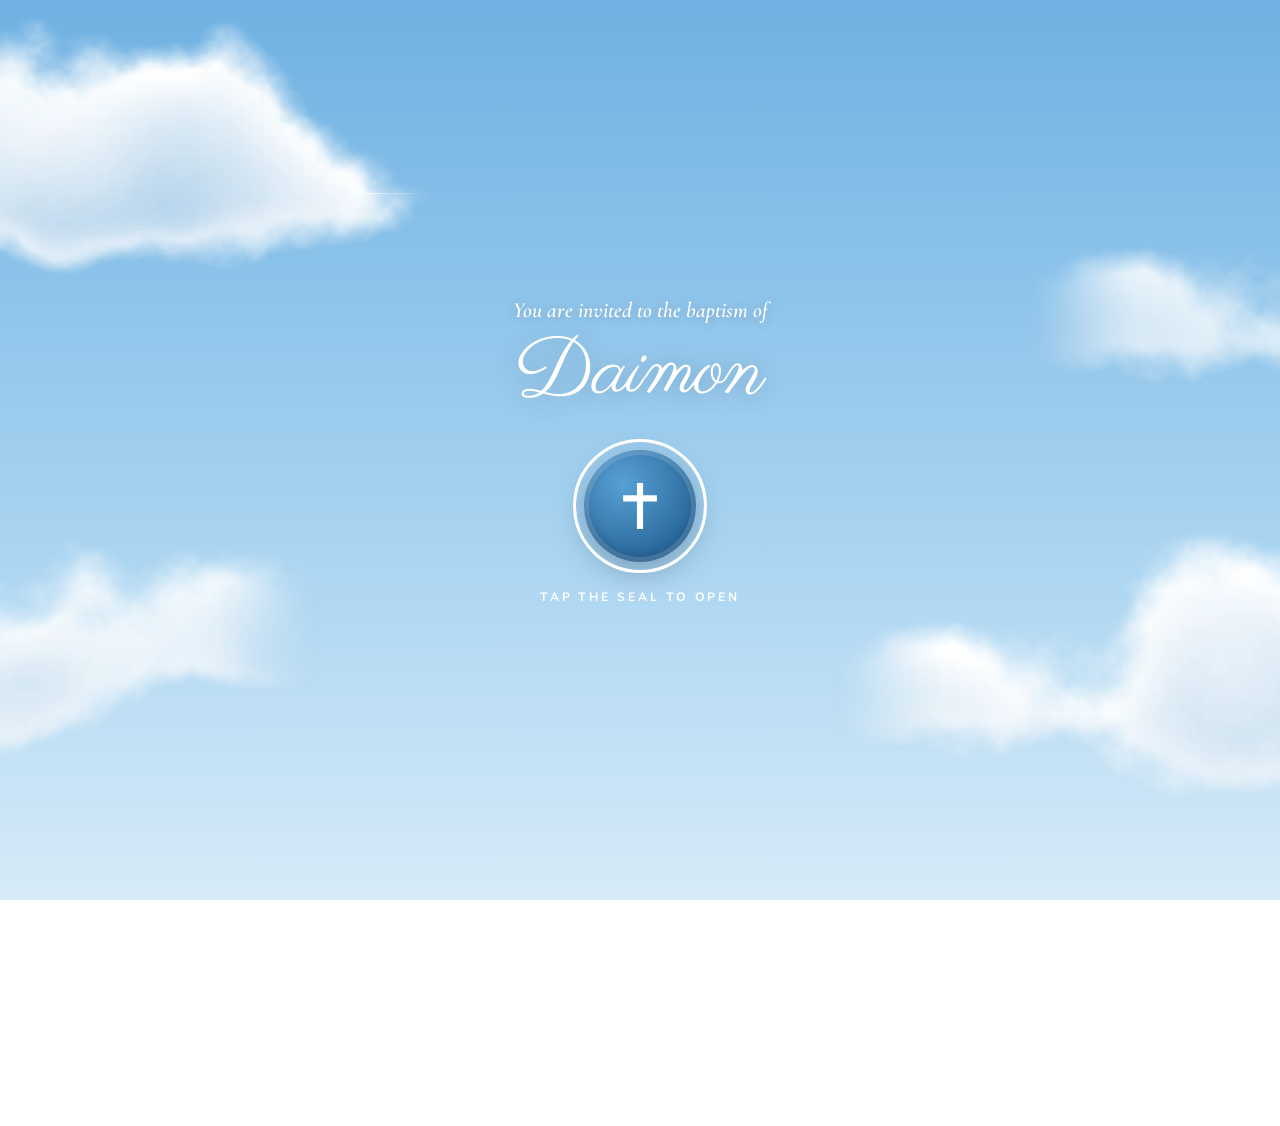
==== docs/index.html @ 62ffe9b9 "ok" ====
<!DOCTYPE html>
<html lang="en">
<head>
<meta charset="utf-8">
<meta name="viewport" content="width=device-width, initial-scale=1">
<title>Holy Baptism of Daimon Nicholas Etulle Caulin</title>
<script>document.documentElement.className="js locked";</script>
<noscript><style>.gate{display:none!important}.locked,.locked body{overflow:auto!important}.rv{opacity:1!important;transform:none!important}</style></noscript>
<link rel="stylesheet" href="static/style.css">
<link rel="stylesheet" href="static/extra.css">
<link rel="icon" href="./icon.png" type="image/png">
<link rel="apple-touch-icon" href="./icon.png">
</head>
<body>
<div class="skyfx" aria-hidden="true"><img class="s1" src="static/cloud1.webp" alt=""><img class="s2" src="static/cloud3.webp" alt=""><img class="s3" src="static/cloud2.webp" alt=""></div>

<div class="gate" id="gate">
  <img class="gc g1" src="static/cloud1.webp" alt=""><img class="gc g2" src="static/cloud2.webp" alt="">
  <img class="gc g3" src="static/cloud3.webp" alt=""><img class="gc g4" src="static/cloud2.webp" alt="">
  <div class="gate-in">
    <p class="g-k">You are invited to the baptism of</p>
    <p class="g-t">Daimon</p>
    <button class="seal" id="openBtn" type="button" aria-label="Open the invitation">
      <svg viewBox="0 0 22 30" aria-hidden="true"><path fill="currentColor" d="M9 0h4v8h9v4h-9v18H9V12H0V8h9z"/></svg>
    </button>
    <p class="g-h">Tap the seal to open</p>
  </div>
</div>
<section class="scene" id="scene" aria-label="Invitation to the baptism of Daimon">
  <img class="bg" src="static/hero_bg.webp" alt="Baby Daimon in a white baptism outfit with a sky blue bow tie, among clouds, blue roses, a teddy bear, a glowing cross and a little church" width="1024" height="1536">
  <div class="fx" aria-hidden="true">
    <div class="rayw"><div class="rayv"><div class="rays r1"></div><div class="rays r2"></div></div></div>
    <div class="halo"></div>
    <svg class="xs" viewBox="0 0 1024 1536" preserveAspectRatio="none">
      <defs>
        <filter id="xb" x="-30%" y="-30%" width="160%" height="160%"><feGaussianBlur stdDeviation="5"/></filter>
        <filter id="xb2" x="-30%" y="-30%" width="160%" height="160%"><feGaussianBlur stdDeviation="1.6"/></filter>
        <clipPath id="xc"><rect x="208" y="134" width="30" height="224"/><rect x="151" y="201" width="146" height="28"/></clipPath>
        <linearGradient id="xsw" x1="0" y1="0" x2="1" y2="0"><stop offset="0" stop-color="#fff" stop-opacity="0"/><stop offset=".5" stop-color="#fff" stop-opacity="1"/><stop offset="1" stop-color="#fff" stop-opacity="0"/></linearGradient>
      </defs>
      <g class="xglow" filter="url(#xb)" fill="#fff"><rect x="204" y="130" width="38" height="232"/><rect x="147" y="197" width="154" height="36"/></g>
      <g clip-path="url(#xc)"><g class="sweepg"><rect x="100" y="120" width="70" height="260" fill="url(#xsw)" transform="skewX(-18)"/></g></g>
      <path class="flare" fill="#fff" filter="url(#xb2)" d="M222 165L229 208L272 215L229 222L222 265L215 222L172 215L215 208Z"/>
    </svg>
    <img class="cl a" src="static/cloud1.webp" alt=""><img class="cl b" src="static/cloud3.webp" alt="">
  </div>
  <button class="dove" id="dove" type="button" aria-label="Release the dove"><svg class="dv" viewBox="0 -40 240 230" aria-hidden="true"><defs>
<linearGradient id="dvW" x1="0" y1="0" x2="1" y2="0"><stop offset="0" stop-color="#fff"/><stop offset=".65" stop-color="#f3f8fd"/><stop offset="1" stop-color="#d6e7f6"/></linearGradient>
<linearGradient id="dvC" x1="0" y1="0" x2="1" y2="0"><stop offset="0" stop-color="#fff"/><stop offset="1" stop-color="#e9f2fb"/></linearGradient>
<linearGradient id="dvF" x1="0" y1="0" x2="1" y2="0"><stop offset="0" stop-color="#eaf2fa"/><stop offset="1" stop-color="#bfd7ee"/></linearGradient>
<linearGradient id="dvB" x1="0" y1="0" x2="0" y2="1"><stop offset="0" stop-color="#ffffff"/><stop offset=".55" stop-color="#f4f9fd"/><stop offset="1" stop-color="#cfe2f4"/></linearGradient>
<radialGradient id="dvS" cx=".5" cy=".5" r=".5"><stop offset="0" stop-color="#9fc3e4" stop-opacity=".55"/><stop offset="1" stop-color="#9fc3e4" stop-opacity="0"/></radialGradient>
<filter id="dvShadow" x="-20%" y="-20%" width="140%" height="150%"><feDropShadow dx="0" dy="4" stdDeviation="4" flood-color="#2f6fa8" flood-opacity=".28"/></filter>
</defs><g filter="url(#dvShadow)"><g class="bird"><g class="wn far" style="transform-origin:104px 86px;animation-delay:-0.05s"><g transform="translate(104 86) scale(0.92)"><path transform="rotate(1)" fill="url(#dvF)" stroke="#c9dff2" stroke-width=".9" stroke-linejoin="round" d="M0 0C15.8 -20.0 61.6 -21.6 88.0 -2.4C85.4 7.6 59.8 17.0 15.8 12.4Z"/><path transform="rotate(-9)" fill="url(#dvF)" stroke="#c9dff2" stroke-width=".9" stroke-linejoin="round" d="M0 0C17.3 -21.0 67.2 -22.7 96.0 -2.5C93.1 8.0 65.3 17.8 17.3 13.0Z"/><path transform="rotate(-19)" fill="url(#dvF)" stroke="#c9dff2" stroke-width=".9" stroke-linejoin="round" d="M0 0C18.7 -22.0 72.8 -23.8 104.0 -2.6C100.9 8.4 70.7 18.7 18.7 13.6Z"/><path transform="rotate(-29)" fill="url(#dvF)" stroke="#c9dff2" stroke-width=".9" stroke-linejoin="round" d="M0 0C20.2 -22.0 78.4 -23.8 112.0 -2.6C108.6 8.4 76.2 18.7 20.2 13.6Z"/><path transform="rotate(-39)" fill="url(#dvF)" stroke="#c9dff2" stroke-width=".9" stroke-linejoin="round" d="M0 0C21.2 -17.0 82.6 -18.4 118.0 -2.0C114.5 6.5 80.2 14.4 21.2 10.5Z"/><path transform="rotate(-49)" fill="url(#dvF)" stroke="#c9dff2" stroke-width=".9" stroke-linejoin="round" d="M0 0C22.3 -17.0 86.8 -18.4 124.0 -2.0C120.3 6.5 84.3 14.4 22.3 10.5Z"/><path transform="rotate(-59)" fill="url(#dvF)" stroke="#c9dff2" stroke-width=".9" stroke-linejoin="round" d="M0 0C23.0 -16.0 89.6 -17.3 128.0 -1.9C124.2 6.1 87.0 13.6 23.0 9.9Z"/><path transform="rotate(-69)" fill="url(#dvF)" stroke="#c9dff2" stroke-width=".9" stroke-linejoin="round" d="M0 0C22.7 -15.0 88.2 -16.2 126.0 -1.8C122.2 5.7 85.7 12.8 22.7 9.3Z"/><path transform="rotate(-79)" fill="url(#dvF)" stroke="#c9dff2" stroke-width=".9" stroke-linejoin="round" d="M0 0C21.2 -14.0 82.6 -15.1 118.0 -1.7C114.5 5.3 80.2 11.9 21.2 8.7Z"/><path transform="rotate(-21)" fill="url(#dvF)" stroke="#c9dff2" stroke-width=".9" stroke-linejoin="round" d="M0 0C11.2 -26.0 43.4 -28.1 62.0 -3.1C60.1 9.9 42.2 22.1 11.2 16.1Z"/><path transform="rotate(-37)" fill="url(#dvF)" stroke="#c9dff2" stroke-width=".9" stroke-linejoin="round" d="M0 0C11.9 -26.0 46.2 -28.1 66.0 -3.1C64.0 9.9 44.9 22.1 11.9 16.1Z"/><path transform="rotate(-53)" fill="url(#dvF)" stroke="#c9dff2" stroke-width=".9" stroke-linejoin="round" d="M0 0C11.9 -24.0 46.2 -25.9 66.0 -2.9C64.0 9.1 44.9 20.4 11.9 14.9Z"/><path transform="rotate(-69)" fill="url(#dvF)" stroke="#c9dff2" stroke-width=".9" stroke-linejoin="round" d="M0 0C10.8 -22.0 42.0 -23.8 60.0 -2.6C58.2 8.4 40.8 18.7 10.8 13.6Z"/></g></g><path transform="translate(186 126) rotate(4)" fill="url(#dvW)" stroke="#c9dff2" stroke-width=".9" d="M0 0C14 -9 40 -8 56 1C40 11 14 10 0 0Z"/><path transform="translate(186 126) rotate(15)" fill="url(#dvW)" stroke="#c9dff2" stroke-width=".9" d="M0 0C14 -9 40 -8 56 1C40 11 14 10 0 0Z"/><path transform="translate(186 126) rotate(26)" fill="url(#dvW)" stroke="#c9dff2" stroke-width=".9" d="M0 0C14 -9 40 -8 56 1C40 11 14 10 0 0Z"/><path transform="translate(186 126) rotate(37)" fill="url(#dvW)" stroke="#c9dff2" stroke-width=".9" d="M0 0C14 -9 40 -8 56 1C40 11 14 10 0 0Z"/><path fill="url(#dvB)" stroke="#d3e4f4" stroke-width=".8" d="M52 82C52 68 74 64 82 78C96 92 120 92 148 98C166 102 182 110 196 124L186 134C160 140 130 146 104 138C84 132 66 116 56 100C50 94 50 88 52 82Z"/><path fill="#b9d3ec" opacity=".35" d="M70 108C90 128 128 138 170 130L186 134C160 142 128 148 104 140C86 134 74 122 70 108Z"/><path d="M121 140l3 11M128 141l4 10" stroke="#f0a99a" stroke-width="2" stroke-linecap="round" fill="none"/><path d="M53 81L41 86L53 89Z" fill="#f4a971"/><path d="M53 85L41 86L53 89Z" fill="#e78e55"/><circle cx="62" cy="80" r="2.7" fill="#17324c"/><circle cx="62.9" cy="79.1" r=".9" fill="#fff"/><path d="M43 87C35 90 27 98 23 111" fill="none" stroke="#7d9d7a" stroke-width="1.8" stroke-linecap="round"/><g fill="#8fb18a"><ellipse transform="translate(37 91) rotate(-25)" rx="7" ry="2.8"/><ellipse transform="translate(31 97) rotate(-60)" rx="7" ry="2.8" fill="#a6c6a0"/><ellipse transform="translate(26 105) rotate(-95)" rx="7" ry="2.8"/><ellipse transform="translate(24 112) rotate(-120)" rx="6.5" ry="2.6" fill="#a6c6a0"/><ellipse transform="translate(40 94) rotate(35)" rx="6.5" ry="2.6" fill="#a6c6a0"/><ellipse transform="translate(30 102) rotate(30)" rx="6" ry="2.4"/></g><ellipse cx="118" cy="98" rx="30" ry="14" fill="url(#dvS)"/><g class="wn near" style="transform-origin:112px 91px;animation-delay:0s"><g transform="translate(112 91) scale(1)"><path transform="rotate(10)" fill="url(#dvW)" stroke="#c9dff2" stroke-width=".9" stroke-linejoin="round" d="M0 0C15.8 -20.0 61.6 -21.6 88.0 -2.4C85.4 7.6 59.8 17.0 15.8 12.4Z"/><path transform="rotate(0)" fill="url(#dvW)" stroke="#c9dff2" stroke-width=".9" stroke-linejoin="round" d="M0 0C17.3 -21.0 67.2 -22.7 96.0 -2.5C93.1 8.0 65.3 17.8 17.3 13.0Z"/><path transform="rotate(-10)" fill="url(#dvW)" stroke="#c9dff2" stroke-width=".9" stroke-linejoin="round" d="M0 0C18.7 -22.0 72.8 -23.8 104.0 -2.6C100.9 8.4 70.7 18.7 18.7 13.6Z"/><path transform="rotate(-20)" fill="url(#dvW)" stroke="#c9dff2" stroke-width=".9" stroke-linejoin="round" d="M0 0C20.2 -22.0 78.4 -23.8 112.0 -2.6C108.6 8.4 76.2 18.7 20.2 13.6Z"/><path transform="rotate(-30)" fill="url(#dvW)" stroke="#c9dff2" stroke-width=".9" stroke-linejoin="round" d="M0 0C21.2 -17.0 82.6 -18.4 118.0 -2.0C114.5 6.5 80.2 14.4 21.2 10.5Z"/><path transform="rotate(-40)" fill="url(#dvW)" stroke="#c9dff2" stroke-width=".9" stroke-linejoin="round" d="M0 0C22.3 -17.0 86.8 -18.4 124.0 -2.0C120.3 6.5 84.3 14.4 22.3 10.5Z"/><path transform="rotate(-50)" fill="url(#dvW)" stroke="#c9dff2" stroke-width=".9" stroke-linejoin="round" d="M0 0C23.0 -16.0 89.6 -17.3 128.0 -1.9C124.2 6.1 87.0 13.6 23.0 9.9Z"/><path transform="rotate(-60)" fill="url(#dvW)" stroke="#c9dff2" stroke-width=".9" stroke-linejoin="round" d="M0 0C22.7 -15.0 88.2 -16.2 126.0 -1.8C122.2 5.7 85.7 12.8 22.7 9.3Z"/><path transform="rotate(-70)" fill="url(#dvW)" stroke="#c9dff2" stroke-width=".9" stroke-linejoin="round" d="M0 0C21.2 -14.0 82.6 -15.1 118.0 -1.7C114.5 5.3 80.2 11.9 21.2 8.7Z"/><path transform="rotate(-12)" fill="url(#dvC)" stroke="#c9dff2" stroke-width=".9" stroke-linejoin="round" d="M0 0C11.2 -26.0 43.4 -28.1 62.0 -3.1C60.1 9.9 42.2 22.1 11.2 16.1Z"/><path transform="rotate(-28)" fill="url(#dvC)" stroke="#c9dff2" stroke-width=".9" stroke-linejoin="round" d="M0 0C11.9 -26.0 46.2 -28.1 66.0 -3.1C64.0 9.9 44.9 22.1 11.9 16.1Z"/><path transform="rotate(-44)" fill="url(#dvC)" stroke="#c9dff2" stroke-width=".9" stroke-linejoin="round" d="M0 0C11.9 -24.0 46.2 -25.9 66.0 -2.9C64.0 9.1 44.9 20.4 11.9 14.9Z"/><path transform="rotate(-60)" fill="url(#dvC)" stroke="#c9dff2" stroke-width=".9" stroke-linejoin="round" d="M0 0C10.8 -22.0 42.0 -23.8 60.0 -2.6C58.2 8.4 40.8 18.7 10.8 13.6Z"/></g></g></g></g></svg></button>
  <h1 class="ttl"><span class="pre">The Baptism of</span><span class="nm"><span>Daimon Nicholas</span><span>Etulle Caulin</span></span></h1>
  <div class="info" role="group" aria-label="Date, time and venue">
    <div class="it"><svg viewBox="0 0 48 48" aria-hidden="true"><rect x="6" y="9" width="36" height="33" rx="6" fill="none" stroke="currentColor" stroke-width="3.6"/><path d="M6 20h36M16 4v9M32 4v9" fill="none" stroke="currentColor" stroke-width="3.6" stroke-linecap="round"/><g fill="currentColor"><rect x="12" y="25" width="6" height="5" rx="1"/><rect x="21" y="25" width="6" height="5" rx="1"/><rect x="30" y="25" width="6" height="5" rx="1"/><rect x="12" y="33" width="6" height="5" rx="1"/><rect x="21" y="33" width="6" height="5" rx="1"/></g></svg><div><small>Date</small><b>Nov 15, 2026</b></div></div>
    <div class="it"><svg viewBox="0 0 48 48" aria-hidden="true"><circle cx="24" cy="24" r="19" fill="none" stroke="currentColor" stroke-width="3.6"/><path d="M24 12v13l8 5" fill="none" stroke="currentColor" stroke-width="3.6" stroke-linecap="round" stroke-linejoin="round"/></svg><div><small>Time</small><b>10:00 AM</b></div></div>
    <div class="it"><svg viewBox="0 0 48 48" aria-hidden="true"><path fill="currentColor" d="M24 45S9 29.5 9 19a15 15 0 0 1 30 0c0 10.500-15 26-15 26z"/><circle cx="24" cy="19" r="5.500" fill="#fff"/></svg><div><small>Venue</small><b>Our Lady of Consolacion Parish Church</b></div></div>
  </div>
  <nav class="menu" aria-label="Invitation menu">
    <button class="mb" type="button" data-open="about"><svg viewBox="0 0 48 48" aria-hidden="true"><path fill="currentColor" d="M22 1h4v4h4v4h-4v4h-4V9h-4V5h4z"/><path fill="currentColor" fill-rule="evenodd" d="M24 15 41 26v19H7V26zm-4.500 30h9v-9a4.500 4.500 0 0 0-9 0z"/></svg><span>About<br>the Baptism</span></button>
    <a class="mb" href="gallery.html"><svg viewBox="0 0 48 48" aria-hidden="true"><path fill="currentColor" fill-rule="evenodd" d="M17 8h14l3 5h5a5 5 0 0 1 5 5v20a5 5 0 0 1-5 5H9a5 5 0 0 1-5-5V18a5 5 0 0 1 5-5h5zm7 12a9 9 0 1 0 0 18 9 9 0 0 0 0-18z"/><circle cx="24" cy="29" r="5" fill="currentColor"/></svg><span>Gallery</span></a>
    <button class="mb" type="button" data-open="event"><svg viewBox="0 0 48 48" aria-hidden="true"><rect x="6" y="9" width="36" height="33" rx="6" fill="none" stroke="currentColor" stroke-width="3.6"/><path d="M6 20h36M16 4v9M32 4v9" fill="none" stroke="currentColor" stroke-width="3.6" stroke-linecap="round"/><g fill="currentColor"><rect x="12" y="25" width="6" height="5" rx="1"/><rect x="21" y="25" width="6" height="5" rx="1"/><rect x="30" y="25" width="6" height="5" rx="1"/><rect x="12" y="33" width="6" height="5" rx="1"/><rect x="21" y="33" width="6" height="5" rx="1"/></g></svg><span>Event Details</span></button>
    
    </nav>
  <p class="tag">With God's love,<br>our little boy begins his journey of faith.</p>
  <p class="cdt cdtxt">&nbsp;</p>
</section>
<div class="foot"><small>With love and gratitude</small>Mommy Joana &amp; Daddy Nico</div>
<div class="sheet-bg" id="sheetBg" hidden></div>
<div class="sheet" id="sheet" role="dialog" aria-modal="true" aria-labelledby="sheetT" hidden>
  <button class="x" id="sheetX" type="button" aria-label="Close">&times;</button>
  <h3 id="sheetT"></h3>
  <div id="sheetB"></div>
</div>

<nav class="sitenav" aria-label="Pages">
  <a href="index.html" aria-current="page">Invitation</a>
  <a href="gallery.html">Gallery</a>
</nav>
<script src="config.js"></script><script src="static/scene.js"></script>
</body>
</html>
---- docs/static/style.css ----
@font-face{font-family:"Pacifico";font-style:normal;font-weight:400;font-display:swap;src:url([data-uri]) format("woff2")}
@font-face{font-family:"Parisienne";font-style:normal;font-weight:400;font-display:swap;src:url([data-uri]) format("woff2")}
@font-face{font-family:"Allura";font-style:normal;font-weight:400;font-display:swap;src:url([data-uri]) format("woff2")}
@font-face{font-family:"Cormorant Garamond";font-style:normal;font-weight:500;font-display:swap;src:url([data-uri]) format("woff2")}
@font-face{font-family:"Cormorant Garamond";font-style:normal;font-weight:600;font-display:swap;src:url([data-uri]) format("woff2")}
@font-face{font-family:"Cormorant Garamond";font-style:italic;font-weight:600;font-display:swap;src:url([data-uri]) format("woff2")}
@font-face{font-family:"Nunito";font-style:normal;font-weight:600;font-display:swap;src:url([data-uri]) format("woff2")}
@font-face{font-family:"Nunito";font-style:normal;font-weight:700;font-display:swap;src:url([data-uri]) format("woff2")}
@font-face{font-family:"Nunito";font-style:normal;font-weight:800;font-display:swap;src:url([data-uri]) format("woff2")}

  :root{
    --ink:#2c5d80; --ink-2:#1d3f58; --blue:#6fa8d2; --blue-2:#9cc6e6; --sky-2:#d6e9f7;
    --muted:#6c8aa1; --line:#b4d2e6; --paper:#fbf8f1; --warn:#a8473f;
    --serif:"Cormorant Garamond",Georgia,serif; --sans:"Nunito",system-ui,sans-serif;
    --script:"Parisienne",cursive; --thin:"Allura",cursive; --pac:"Pacifico","Parisienne",cursive;
  }
  *{box-sizing:border-box}
  html{scroll-behavior:smooth}
  html.locked,html.locked body{overflow:hidden;height:100%}
  body{margin:0;color:var(--ink);font-family:var(--sans);line-height:1.6;-webkit-font-smoothing:antialiased;
    background:linear-gradient(#78b7e6 0%,#a5d1f0 35%,#cfe6f7 70%,#e6f2fb 100%);background-attachment:fixed;min-height:100vh}
  img{display:block;max-width:100%}
  button{font:inherit}

  /* sky behind everything */
  .skyfx{position:fixed;inset:0;z-index:0;pointer-events:none;overflow:hidden}
  .skyfx img{position:absolute;max-width:none;opacity:.92}
  .skyfx .s1{width:min(120vw,900px);top:4%;left:-35%;animation:drift 70s linear infinite alternate}
  .skyfx .s2{width:min(110vw,820px);top:42%;right:-40%;animation:drift 90s linear infinite alternate-reverse}
  .skyfx .s3{width:min(100vw,760px);bottom:-4%;left:-25%;animation:drift 80s linear infinite alternate}
  @keyframes drift{from{translate:-5vw 0}to{translate:7vw 0}}

  /* ---------- GATE ---------- */
  .gate{position:fixed;inset:0;z-index:50;background:linear-gradient(#6fb1e2,#a9d4f1 60%,#d7ebf9);display:grid;place-items:center;text-align:center;overflow:hidden;transition:opacity 1.1s ease .35s, visibility 0s 1.5s}
  .gate .gc{position:absolute;width:min(130vw,900px);max-width:none;transition:transform 1.5s cubic-bezier(.5,0,.2,1), opacity 1.2s ease .2s;will-change:transform}
  .gate .g1{top:-4%;left:-30%}.gate .g2{bottom:2%;right:-35%}.gate .g3{top:52%;left:-45%;opacity:.9}.gate .g4{top:12%;right:-50%;opacity:.8}
  .gate.open{opacity:0;visibility:hidden}
  .gate.open .g1{transform:translate(-60vw,-14vh) scale(1.8)}
  .gate.open .g2{transform:translate(60vw,14vh) scale(1.8)}
  .gate.open .g3{transform:translate(-60vw,20vh) scale(1.8)}
  .gate.open .g4{transform:translate(60vw,-20vh) scale(1.8)}
  .gate-in{position:relative;width:100%;padding:24px;transition:opacity .5s, transform .8s}
  .gate.open .gate-in{opacity:0;transform:scale(1.15)}
  .g-k{font-family:var(--serif);font-style:italic;font-size:1.35rem;color:#fff;margin:0 0 4px;text-shadow:0 1px 12px rgba(29,63,88,.3)}
  .g-t{font-family:var(--script);font-size:clamp(3rem,15vw,5rem);line-height:1.05;margin:0 0 34px;color:#fff;text-shadow:0 2px 24px rgba(29,63,88,.3)}
  .seal{position:relative;display:grid;margin:0 auto;width:112px;height:112px;border-radius:50%;border:0;cursor:pointer;background:radial-gradient(circle at 35% 30%,#58a0d4,#2a6a9e 70%);color:#fff;display:grid;place-items:center;box-shadow:0 10px 30px rgba(29,63,88,.35),inset 0 0 0 5px rgba(255,255,255,.14),inset 0 -6px 12px rgba(0,0,0,.18);animation:breathe 3.2s ease-in-out infinite}
  .seal::before{content:"";position:absolute;inset:-9px;border-radius:50%;border:1.5px dashed rgba(255,255,255,.8)}
  .seal svg{width:34px;height:46px}
  .seal:focus-visible{outline:3px solid #fff;outline-offset:8px}
  .g-h{margin:26px 0 0;color:#fff;font-size:.76rem;letter-spacing:.24em;text-transform:uppercase;font-weight:700}
  @keyframes breathe{0%,100%{transform:scale(1)}50%{transform:scale(1.06)}}

  /* ---------- CARDS ---------- */
  .wrap{position:relative;z-index:1;max-width:560px;margin:0 auto;padding:4px 14px 46px}
  .card{position:relative;overflow:hidden;background:var(--paper) url("paper.webp") center/cover;box-shadow:0 34px 60px -34px rgba(29,63,88,.55),0 2px 6px rgba(29,63,88,.1);margin:0 0 26px}
  .card .art{position:absolute;max-width:none;pointer-events:none;user-select:none}
  .card .in{position:relative;z-index:2}

  /* ---------- SCENE (interactive first screen) ---------- */
  .scene{position:relative;z-index:1;container-type:inline-size;width:100%;max-width:620px;margin:0 auto;aspect-ratio:1024/1536;overflow:hidden;
    -webkit-mask-image:linear-gradient(#000 93%,transparent);mask-image:linear-gradient(#000 93%,transparent);touch-action:manipulation;-webkit-tap-highlight-color:transparent}
  @media (min-width:660px){.scene{-webkit-mask-image:linear-gradient(90deg,transparent,#000 7%,#000 93%,transparent),linear-gradient(#000 93%,transparent);mask-image:linear-gradient(90deg,transparent,#000 7%,#000 93%,transparent),linear-gradient(#000 93%,transparent);-webkit-mask-composite:source-in;mask-composite:intersect}}
  .scene .bg{position:absolute;inset:0;width:100%;height:100%;object-fit:cover;user-select:none;-webkit-user-drag:none}
  .bloomcv{position:absolute;inset:0;width:100%;height:100%;display:none;pointer-events:none}
  .scene .fx{position:absolute;inset:0;pointer-events:none;overflow:hidden}
  /* ---------- the shining cross ---------- */
  .rayw{position:absolute;inset:0;overflow:hidden;-webkit-mask-image:linear-gradient(90deg,#000 0,#000 22%,transparent 41%);mask-image:linear-gradient(90deg,#000 0,#000 22%,transparent 41%)}
  .rayv{position:absolute;inset:0;-webkit-mask-image:linear-gradient(#000 0,#000 26%,transparent 40%);mask-image:linear-gradient(#000 0,#000 26%,transparent 40%)}
  .rays{position:absolute;width:200cqw;height:200cqw;left:calc(21.7% - 100cqw);top:calc(14% - 100cqw);border-radius:50%;
    -webkit-mask-image:radial-gradient(closest-side,#000 2%,rgba(0,0,0,.55) 12%,transparent 24%);mask-image:radial-gradient(closest-side,#000 2%,rgba(0,0,0,.55) 12%,transparent 24%)}
  .rays.r1{background:repeating-conic-gradient(from 0deg,rgba(255,255,255,0) 0 6deg,rgba(255,255,255,.62) 9deg,rgba(255,255,255,0) 12deg 19deg);animation:spin 70s linear infinite,rayflick 5.5s ease-in-out infinite}
  .rays.r2{background:repeating-conic-gradient(from 7deg,rgba(255,255,255,0) 0 9deg,rgba(255,255,255,.5) 12deg,rgba(255,255,255,0) 15deg 26deg);animation:spin 110s linear infinite reverse,rayflick 7.5s ease-in-out -2s infinite}
  @keyframes spin{to{transform:rotate(360deg)}}
  @keyframes rayflick{0%,100%{opacity:.35}50%{opacity:.95}}
  .halo{position:absolute;left:calc(21.7% - 30cqw);top:calc(14% - 30cqw);width:60cqw;height:60cqw;border-radius:50%;background:radial-gradient(closest-side,rgba(255,255,255,.85),rgba(255,255,255,.35) 40%,rgba(255,255,255,0));mix-blend-mode:screen;animation:halo 4.6s ease-in-out infinite}
  @keyframes halo{0%,100%{opacity:.4;transform:scale(.92)}50%{opacity:1;transform:scale(1.08)}}
  .xs{position:absolute;inset:0;width:100%;height:100%;mix-blend-mode:screen}
  .xglow{animation:xg 4.6s ease-in-out infinite}
  @keyframes xg{0%,100%{opacity:.3}50%{opacity:1}}
  .sweepg{animation:sweep 5.2s ease-in-out infinite}
  @keyframes sweep{0%{transform:translateX(0);opacity:0}8%{opacity:1}55%{transform:translateX(250px);opacity:1}62%,100%{transform:translateX(250px);opacity:0}}
  .flare{transform-origin:222px 215px;animation:flare 4.6s ease-in-out infinite}
  @keyframes flare{0%,100%{opacity:.35;transform:rotate(0) scale(.7)}50%{opacity:1;transform:rotate(45deg) scale(1.15)}}
  .scene .cl{position:absolute;max-width:none;opacity:.42;translate:calc(var(--px,0)*1.5cqw) 0}
  .cl.a{width:95%;top:64%;left:-30%;animation:drift 70s linear infinite alternate}
  .cl.b{width:85%;top:79%;right:-38%;animation:drift 90s linear infinite alternate-reverse}
  .spark{position:absolute;width:var(--s);height:var(--s);background:#fff;clip-path:polygon(50% 0,60% 40%,100% 50%,60% 60%,50% 100%,40% 60%,0 50%,40% 40%);opacity:0;animation:tw var(--d) ease-in-out infinite;animation-delay:var(--dl)}
  @keyframes tw{0%,100%{opacity:0;transform:scale(.3) rotate(0)}50%{opacity:.95;transform:scale(1) rotate(45deg)}}
  .burst{position:absolute;width:2.4cqw;height:2.4cqw;margin:-1.2cqw 0 0 -1.2cqw;background:#fff;clip-path:polygon(50% 0,60% 40%,100% 50%,60% 60%,50% 100%,40% 60%,0 50%,40% 40%);animation:burst .95s ease-out forwards}
  @keyframes burst{from{opacity:1;transform:translate(0,0) scale(.5)}to{opacity:0;transform:translate(var(--bx),var(--by)) scale(1.3) rotate(120deg)}}

  .dove{position:absolute;left:73.6%;top:2.4%;width:24%;padding:0;border:0;background:none;cursor:pointer;z-index:2;animation:float 6s ease-in-out infinite;translate:calc(var(--px,0)*-1.8cqw) calc(var(--py,0)*-1.2cqw)}
  .dv{overflow:visible;display:block;width:100%;height:auto;pointer-events:none}
  .bird{animation:bob .52s ease-in-out infinite;transform-origin:120px 100px}
  .wn{animation:flap .52s ease-in-out infinite}
  @keyframes flap{0%,100%{transform:rotate(-22deg) scale(1,1)}48%{transform:rotate(92deg) scale(1,.8)}}
  @keyframes bob{0%,100%{transform:translateY(0) rotate(0)}48%{transform:translateY(-6px) rotate(-3deg)}}
  .dove.fly .wn,.dove.fly .bird,.dove.land .wn,.dove.land .bird{animation-duration:.27s}
  .dove:focus-visible{outline:3px solid #fff;outline-offset:4px;border-radius:12px}
  @keyframes float{0%,100%{transform:translate(0,0) rotate(0)}50%{transform:translate(-1.2cqw,-1.8cqw) rotate(-2deg)}}
  .dove.fly{animation:fly 1.6s cubic-bezier(.5,0,.8,.6) forwards}
  @keyframes fly{to{transform:translate(34cqw,-30cqw) scale(.45) rotate(-14deg);opacity:0}}
  .dove.land{animation:land 1.5s cubic-bezier(.2,.8,.3,1) both}
  @keyframes land{from{transform:translate(-45cqw,-14cqw) scale(.5) rotate(10deg);opacity:0}to{transform:none;opacity:1}}

  .ttl{margin:0;font-weight:400}
  .pre{position:absolute;left:0;right:0;top:44.7%;text-align:center;font-family:var(--serif);font-weight:600;font-size:4.3cqw;line-height:1.2;color:#2b5d8f;letter-spacing:.01em}
  .nm{position:absolute;left:0;right:0;top:48.6%;text-align:center;font-family:var(--pac);font-size:7.2cqw;line-height:7.9cqw;color:#3a7fcf;text-shadow:0 .2cqw 0 rgba(255,255,255,.85),0 .7cqw 1.6cqw rgba(58,127,207,.28)}
  .nm span{display:block}

  .info{position:absolute;left:4.9%;right:4.9%;top:62.2%;height:8.2%;display:grid;grid-template-columns:1fr .8fr 1.5fr;align-items:center;border-radius:6.2cqw;background:linear-gradient(180deg,rgba(255,255,255,.82),rgba(240,248,255,.55));border:.25cqw solid rgba(255,255,255,.95);box-shadow:0 1.2cqw 3cqw rgba(60,120,190,.22),inset 0 .25cqw 0 #fff;-webkit-backdrop-filter:blur(5px);backdrop-filter:blur(5px)}
  .it{display:flex;align-items:center;gap:1.4cqw;padding:0 1.8cqw;height:62%;border-right:.2cqw solid rgba(70,130,200,.28)}
  .it:last-child{border-right:0}
  .it svg{flex:none;width:4.2cqw;height:4.2cqw;color:#3a82d0}
  .it small{display:block;font:600 2cqw/1.2 var(--sans);color:#5d86ad}
  .it b{display:block;font:700 2.3cqw/1.2 var(--sans);color:#2a5f98}

  .menu{position:absolute;left:7.8%;right:7.7%;top:72.3%;display:grid;grid-template-columns:1fr 1fr;gap:2.2cqw 5.4cqw}
  .mb{display:flex;align-items:center;gap:2.4cqw;padding:0 2.6cqw;min-height:44px;height:10.3cqw;border:.25cqw solid rgba(255,255,255,.95);border-radius:6.5cqw;cursor:pointer;background:linear-gradient(180deg,rgba(255,255,255,.93),rgba(232,244,255,.72));box-shadow:0 1cqw 2.6cqw rgba(60,120,190,.26),inset 0 .25cqw 0 #fff;color:#2a5f98;font:700 2.9cqw/1.15 var(--sans);text-align:left;transition:transform .12s,box-shadow .12s}
  .mb svg{width:6.2cqw;height:6.2cqw;flex:none;color:#3a82d0}
  .mb:hover{box-shadow:0 1.4cqw 3.2cqw rgba(60,120,190,.34),inset 0 .25cqw 0 #fff}
  .mb:active{transform:scale(.96)}
  .mb:focus-visible{outline:3px solid #2a74ad;outline-offset:3px}
  .tag{position:absolute;left:8%;right:8%;top:88.1%;margin:0;text-align:center;font-family:var(--script);font-size:3.9cqw;line-height:4.2cqw;color:#3a7fcf;text-shadow:0 .2cqw 0 rgba(255,255,255,.7)}
  .cdt{position:absolute;left:0;right:0;top:97%;margin:0;text-align:center;font:800 1.9cqw/1 var(--sans);letter-spacing:.2em;text-transform:uppercase;color:#3a7fcf}

  /* ---------- SHEET ---------- */
  .sheet-bg{position:fixed;inset:0;z-index:60;background:rgba(29,63,88,.5);opacity:0;transition:opacity .28s}
  .sheet-bg.show{opacity:1}
  .sheet{position:fixed;left:0;right:0;bottom:0;z-index:61;max-width:560px;margin:0 auto;max-height:88vh;overflow:auto;background:linear-gradient(#fff,#eaf5ff);border-radius:28px 28px 0 0;padding:30px 24px 34px;transform:translateY(105%);transition:transform .38s cubic-bezier(.2,.8,.2,1);box-shadow:0 -24px 60px rgba(29,63,88,.4)}
  .sheet.show{transform:none}
  .sheet h3{font-family:var(--script);font-weight:400;font-size:2.5rem;line-height:1.1;margin:0 0 12px;color:var(--ink)}
  .sheet p{margin:.6em 0}
  .sheet .x{position:absolute;top:12px;right:14px;width:40px;height:40px;border-radius:50%;border:0;background:var(--sky-2);color:var(--ink);font-size:1.5rem;line-height:1;cursor:pointer}
  .sheet .x:focus-visible,.sheet .go:focus-visible{outline:3px solid var(--blue);outline-offset:2px}
  .sheet dl{margin:14px 0;display:grid;grid-template-columns:auto 1fr;gap:10px 16px}
  .sheet dt{font-weight:800;font-size:.72rem;letter-spacing:.16em;text-transform:uppercase;color:var(--blue);padding-top:3px}
  .sheet dd{margin:0}
  .sheet img.g{width:100%;border-radius:16px;box-shadow:0 14px 30px -14px rgba(29,63,88,.5)}
  .sheet .cap{font-size:.85rem;color:var(--muted);text-align:center}
  .sheet .go{margin-top:18px}
  .sheet a.lnk{display:inline-block;margin-top:6px;color:var(--ink);font-weight:800;font-size:.8rem;letter-spacing:.12em;text-transform:uppercase;border-bottom:2px solid var(--blue-2)}

  /* pledge */
  .pledge-card{padding:40px 22px 34px;border:0;scroll-margin-top:14px}
  .pledge-card .w2{width:90%;top:-6%;right:-30%;opacity:.5}
  .pledge-card .br{width:30%;top:-4%;left:-14%;transform:rotate(172deg) scaleX(-1);opacity:.8}
  .pledge-card .hy{width:36%;bottom:-8%;right:-9%;transform:rotate(18deg)}
  .eyebrow{font-family:var(--serif);font-style:italic;font-weight:600;font-size:1.25rem;text-align:center;margin:0}
  h2{font-family:var(--script);font-weight:400;font-size:clamp(2.5rem,11vw,3.3rem);line-height:1.1;text-align:center;margin:2px 0 8px;color:var(--ink)}
  h2 .am{font-family:var(--thin);color:var(--blue);padding:0 .1em}
  .sub{text-align:center;color:var(--muted);margin:0 auto 24px;font-size:.95rem;max-width:26em}
  .pledge{font-family:var(--serif);font-weight:600;font-size:1.4rem;line-height:2.25;margin:0 0 6px;position:relative}
  .pledge input[type=text],.pledge input[type=tel],.pledge input[type=email],.pledge select{
    font-family:var(--script);font-size:1.45rem;color:var(--blue);background:transparent;border:0;border-bottom:1.5px solid var(--ink);border-radius:0;padding:0 .2em;outline:none;appearance:none;-webkit-appearance:none;line-height:1.4;transition:background .15s}
  .pledge input::placeholder{color:#a7c0d3;font-family:var(--serif);font-style:italic;font-size:1.1rem}
  .pledge input:focus,.pledge select:focus{background:rgba(156,198,230,.3)}
  .pledge select{padding-right:1.1em;background-image:linear-gradient(45deg,transparent 50%,var(--ink) 50%),linear-gradient(-45deg,transparent 50%,var(--ink) 50%);background-size:5px 5px;background-position:calc(100% - 6px) 55%,calc(100% - 1px) 55%;background-repeat:no-repeat;max-width:100%}
  .pledge select:invalid{color:#a7c0d3;font-family:var(--serif);font-style:italic;font-size:1.1rem}
  .pledge select option{font-family:var(--sans);font-size:1rem;color:var(--ink-2)}
  .w-name{width:min(100%,13em)}.w-tel{width:8.6em}.w-mail{width:min(100%,12em)}
  .tg{display:inline}
  .tg input{position:absolute;opacity:0;pointer-events:none}
  .tg span{cursor:pointer;padding:0 .22em;border-bottom:1.5px dashed var(--muted);color:var(--muted);transition:all .15s}
  .tg input:checked + span{color:var(--ink);background:linear-gradient(transparent 52%,rgba(156,198,230,.8) 52%);border-bottom:1.5px solid var(--ink)}
  .tg input:focus-visible + span{outline:2px solid var(--blue);outline-offset:2px}
  .slash{color:var(--muted);padding:0 .1em}
  .bless{display:block;width:100%;margin-top:2px;border:0;outline:none;background:repeating-linear-gradient(transparent 0,transparent 2.3rem,var(--line) 2.3rem,var(--line) calc(2.3rem + 1px));font-family:var(--script);font-size:1.4rem;line-height:2.3rem;color:var(--blue);padding:0;min-height:4.7rem;resize:none;border-radius:0}
  .bless::placeholder{color:#a7c0d3;font-family:var(--serif);font-style:italic;font-size:1.1rem}
  .err{color:var(--warn);font-size:.9rem;min-height:1.3em;margin:10px 0 4px;text-align:center}
  .go{display:block;margin:6px auto 0;border:0;cursor:pointer;background:var(--ink);color:#fff;padding:15px 32px;border-radius:2px;font-weight:800;font-size:.8rem;letter-spacing:.22em;text-transform:uppercase;transition:background .15s,transform .1s}
  .go:hover{background:var(--blue)}.go:active{transform:translateY(1px)}.go:disabled{opacity:.6;cursor:default}
  .go.alt{background:transparent;color:var(--ink);border:1.5px solid var(--ink)}
  .go.alt:hover{background:var(--ink);color:#fff}
  .go:focus-visible{outline:3px solid var(--blue-2);outline-offset:3px}
  .go.sm{padding:10px 18px;font-size:.7rem}

  .thanks{display:none;text-align:center;padding:6px 0 0}
  .thanks h3{font-family:var(--script);font-weight:400;font-size:2.7rem;line-height:1.1;margin:0 0 8px;color:var(--ink)}
  .thanks p{margin:.4em auto;max-width:26em}
  .stamp{width:150px;height:150px;margin:14px auto 10px;color:var(--blue);transform:rotate(-9deg);opacity:0}
  .thanks.show .stamp{animation:stamp .7s cubic-bezier(.2,1.4,.4,1) .15s forwards}
  @keyframes stamp{from{opacity:0;transform:rotate(-9deg) scale(2.6)}to{opacity:.92;transform:rotate(-9deg) scale(1)}}
  .msgbox{white-space:pre-wrap;text-align:left;background:var(--sky-2);padding:14px 16px;font-size:.9rem;margin:14px 0;border-left:3px solid var(--blue)}
  .row-a{display:flex;gap:10px;justify-content:center;flex-wrap:wrap;margin-top:14px}
  .row-a .go{margin:0}

  /* reminders */
  .good{padding:38px 22px 56px}
  .good .w3{width:90%;bottom:-10%;left:-30%;opacity:.55}
  .good .br{width:30%;bottom:-6%;right:-12%;transform:rotate(-12deg) scaleX(-1);opacity:.85}
  .rem{list-style:none;margin:18px 0 0;padding:0}
  .rem li{display:grid;grid-template-columns:48px 1fr;gap:6px;padding:14px 0;border-top:1px solid var(--line)}
  .rem li:last-child{border-bottom:1px solid var(--line)}
  .rem .n{font-family:var(--serif);font-size:2.6rem;line-height:.9;color:var(--blue)}
  .rem b{display:block;font-weight:800}
  .verse{font-family:var(--serif);font-style:italic;font-weight:600;font-size:1.4rem;line-height:1.3;text-align:center;margin:28px auto 0;max-width:20em}
  .verse small{display:block;font-family:var(--sans);font-style:normal;font-size:.72rem;letter-spacing:.22em;text-transform:uppercase;margin-top:8px;color:var(--muted);font-weight:800}

  /* owner */
  #ownerPanel{display:none;padding:34px 20px}
  .stats{display:flex;gap:26px;margin:10px 0 16px}
  .stat b{display:block;font-family:var(--serif);font-size:2.6rem;line-height:1;color:var(--blue);font-weight:500}
  .stat span{font-size:.68rem;letter-spacing:.2em;text-transform:uppercase;font-weight:800;color:var(--muted)}
  .tw{overflow-x:auto}
  table{width:100%;border-collapse:collapse;font-size:.9rem}
  th,td{text-align:left;padding:9px 8px 9px 0;border-bottom:1px solid var(--line);vertical-align:top}
  th{font-size:.66rem;letter-spacing:.16em;text-transform:uppercase;color:var(--muted)}
  .tag{font-weight:800;color:var(--blue)}
  .empty{color:var(--muted);padding:14px 0}
  .del{background:none;border:0;color:var(--warn);cursor:pointer;font-size:.8rem;padding:0}
  #ownerPanel h2{text-align:left}

  .foot{position:relative;z-index:1;text-align:center;padding:0 20px 60px;font-family:var(--script);font-size:1.9rem;line-height:1.25;color:var(--ink-2)}
  .foot small{display:block;font-family:var(--sans);font-size:.7rem;letter-spacing:.24em;text-transform:uppercase;font-weight:800;margin-bottom:6px;color:var(--ink)}

  .petal{position:fixed;top:-30px;z-index:40;width:16px;height:16px;border-radius:0 100% 0 100%;pointer-events:none;animation:fall linear forwards}
  @keyframes fall{to{transform:translate(var(--dx),110vh) rotate(var(--rot))}}

  .js .rv{opacity:0;transform:translateY(24px);transition:opacity .9s ease,transform .9s cubic-bezier(.2,.7,.2,1)}
  .js .rv.in{opacity:1;transform:none}

  @media (min-width:700px){.pledge{font-size:1.5rem}}
  @media (max-width:400px){
    .pledge-card,.good{padding-left:16px;padding-right:16px}
    .pledge{font-size:1.28rem}
  }
  @media (prefers-reduced-motion:reduce){
    html{scroll-behavior:auto}
    .skyfx img,.seal,.cl,.halo,.rays,.xglow,.sweepg,.flare,.dove,.spark,.wn,.bird{animation:none!important}.js .rv{opacity:1;transform:none;transition:none}
    .gate,.gate .gc,.gate-in{transition:none!important}
  }
a.go{text-align:center;text-decoration:none}
a.mb{text-decoration:none}
---- docs/static/extra.css ----
/* shared nav */
.sitenav{position:relative;z-index:1;display:flex;justify-content:center;gap:6px;padding:0 14px 40px;flex-wrap:wrap}
.sitenav a{color:var(--ink);text-decoration:none;font-weight:800;font-size:.72rem;letter-spacing:.18em;text-transform:uppercase;padding:10px 14px;border-radius:999px;background:rgba(255,255,255,.7)}
.sitenav a[aria-current=page]{background:var(--ink);color:#fff}
.sitenav a:focus-visible{outline:3px solid var(--blue);outline-offset:2px}
label.go{cursor:pointer}

/* gallery */
.gal-wrap{padding-top:22px}
.cam-card{padding:36px 20px 28px;border:0}
.cam-card .w2{width:90%;top:-6%;right:-30%;opacity:.5}
.cam{margin:6px 0 14px}
.cam .viewport{position:relative;border-radius:18px;overflow:hidden;background:#0d1b26;aspect-ratio:3/4;max-height:70vh;margin:0 auto}
.cam video{width:100%;height:100%;object-fit:cover;display:block}
.cam video.mirror{transform:scaleX(-1)}
.cam .count{position:absolute;top:10px;right:10px;background:rgba(0,0,0,.55);color:#fff;font-weight:800;font-size:.78rem;letter-spacing:.08em;padding:4px 11px;border-radius:999px}
.cam .flash{position:absolute;inset:0;background:#fff;opacity:0;pointer-events:none}
.cam .flash.go{animation:flash .35s ease-out}
@keyframes flash{from{opacity:.85}to{opacity:0}}
.controls{display:flex;align-items:center;justify-content:space-around;margin-top:14px}
.ctl{width:48px;height:48px;border-radius:50%;border:0;background:var(--sky-2);color:var(--ink);cursor:pointer;display:grid;place-items:center}
.ctl svg{width:24px;height:24px}
.shutter{width:72px;height:72px;border-radius:50%;border:4px solid var(--ink);background:#fff;cursor:pointer;box-shadow:inset 0 0 0 4px #fff,inset 0 0 0 40px var(--blue);transition:transform .1s}
.shutter:active{transform:scale(.92)}
.shutter:disabled{opacity:.4;cursor:default}
.ctl:focus-visible,.shutter:focus-visible{outline:3px solid var(--blue);outline-offset:3px}
.shots{display:flex;gap:8px;flex-wrap:wrap;justify-content:center;margin:8px 0}
.shot{position:relative;width:64px;height:84px}
.shot img{width:100%;height:100%;object-fit:cover;border-radius:8px;border:2px solid #fff;box-shadow:0 4px 10px -4px rgba(29,63,88,.5)}
.shot .rm{position:absolute;top:-7px;right:-7px;width:24px;height:24px;border-radius:50%;border:0;background:var(--warn);color:#fff;font-size:1rem;line-height:1;cursor:pointer}
.cam-actions{display:flex;flex-direction:column;gap:10px;align-items:center}
.cam-actions .go{margin:0}
.cam-actions [hidden]{display:none!important}

.gal-grid-wrap{position:relative;z-index:1;margin-top:26px}
.gal-h{color:#fff;text-shadow:0 2px 14px rgba(29,63,88,.35);margin-bottom:0}
.gal-sub{text-align:center;color:var(--ink-2);font-weight:700;margin:0 0 14px;font-size:.9rem}
.gal-grid{columns:2;column-gap:10px}
.gi{position:relative;break-inside:avoid;margin:0 0 10px;border-radius:12px;overflow:hidden;background:#fff;box-shadow:0 10px 22px -12px rgba(29,63,88,.6)}
.gi img{width:100%;height:auto;cursor:zoom-in}
.gi.feat{column-span:all;margin-bottom:12px}
.gi figcaption{padding:8px 12px;font-size:.82rem;color:var(--muted);text-align:center}
.rmphoto{position:absolute;left:6px;bottom:6px;border:0;border-radius:999px;background:rgba(168,71,63,.9);color:#fff;font-size:.72rem;font-weight:800;padding:5px 10px;cursor:pointer}
@media (min-width:640px){.gal-grid{columns:3}}

.lightbox{position:fixed;inset:0;z-index:80;background:rgba(10,20,30,.92);display:grid;place-items:center;padding:16px}
.lightbox[hidden]{display:none}
.lightbox img{max-width:100%;max-height:92vh;border-radius:8px}
.lightbox .x{position:absolute;top:14px;right:16px;width:44px;height:44px;border-radius:50%;border:0;background:rgba(255,255,255,.2);color:#fff;font-size:1.8rem;cursor:pointer}

/* odd last menu button spans the full row */
.menu .mb:last-child:nth-child(odd){grid-column:1/-1}

/* venue map sidebar */
.it-link{cursor:pointer}
.it-link:focus-visible{outline:3px solid #2a74ad;outline-offset:2px;border-radius:12px}
.venue-side{position:fixed;top:0;right:0;bottom:0;z-index:70;width:min(400px,92vw);overflow:auto;padding:30px 22px 26px;background:linear-gradient(#fff,#eaf5ff);box-shadow:-18px 0 50px -20px rgba(29,63,88,.55);border-radius:24px 0 0 24px;transform:translateX(105%);visibility:hidden;transition:transform .35s cubic-bezier(.2,.8,.2,1),visibility 0s .35s;color:var(--ink)}
.venue-side.show{transform:none;visibility:visible;transition:transform .35s cubic-bezier(.2,.8,.2,1)}
.venue-side h3{font-family:var(--script);font-weight:400;font-size:2.1rem;line-height:1.1;margin:0 0 8px;padding-right:44px}
.vs-k{margin:0;font-weight:800;font-size:.72rem;letter-spacing:.18em;text-transform:uppercase;color:var(--blue)}
.vs-d{margin:0 0 14px;font-size:.95rem}
.vs-d small{color:var(--muted)}
.vs-map{border-radius:16px;overflow:hidden;box-shadow:0 14px 30px -14px rgba(29,63,88,.5);background:var(--sky-2);aspect-ratio:1/1}
.vs-map iframe{width:100%;height:100%;border:0;display:block}
.vs-x{position:absolute;top:12px;right:14px;width:40px;height:40px;border-radius:50%;border:0;background:var(--sky-2);color:var(--ink);font-size:1.5rem;line-height:1;cursor:pointer}
.vs-b{display:block;margin-top:14px;text-align:center;text-decoration:none;background:var(--ink);color:#fff;padding:13px 18px;border-radius:2px;font-weight:800;font-size:.74rem;letter-spacing:.18em;text-transform:uppercase}
.vs-b.alt{background:transparent;color:var(--ink);border:1.5px solid var(--ink);margin-top:10px}
.vs-b:focus-visible,.vs-x:focus-visible{outline:3px solid var(--blue);outline-offset:2px}
@media (max-width:600px){.venue-side{top:auto;left:0;width:auto;max-height:86vh;border-radius:24px 24px 0 0;transform:translateY(105%);box-shadow:0 -18px 50px -20px rgba(29,63,88,.55)}.venue-side.show{transform:none}}

/* guest name field + name on photos */
.namebox{max-width:340px;margin:4px auto 16px;text-align:center}
.namebox label{display:block;font-weight:800;font-size:.72rem;letter-spacing:.18em;text-transform:uppercase;color:var(--muted);margin-bottom:6px}
.namebox input{width:100%;font-family:var(--script);font-size:1.7rem;text-align:center;color:var(--blue);background:transparent;border:0;border-bottom:1.5px solid var(--ink);border-radius:0;padding:2px 6px;outline:none}
.namebox input::placeholder{font-family:var(--serif);font-style:italic;font-size:1.05rem;color:#a7c0d3}
.namebox input:focus{background:rgba(156,198,230,.3)}
.gi figcaption.by{position:absolute;left:0;right:0;bottom:0;padding:22px 10px 8px;background:linear-gradient(transparent,rgba(20,45,65,.72));color:#fff;font-family:var(--script);font-size:1.15rem;line-height:1.1;text-align:center;text-shadow:0 1px 4px rgba(0,0,0,.5);pointer-events:none}

/* narrow phones: keep the menu from running into the tagline */
@media (max-width:430px){
  .menu{top:71%;gap:1.6cqw 4.5cqw}
  .mb{min-height:34px;padding:0 2.2cqw}
}

/* sign-off: always a single line, scaling with the screen */
.foot{font-size:clamp(1.3rem,7vw,1.9rem);white-space:nowrap}
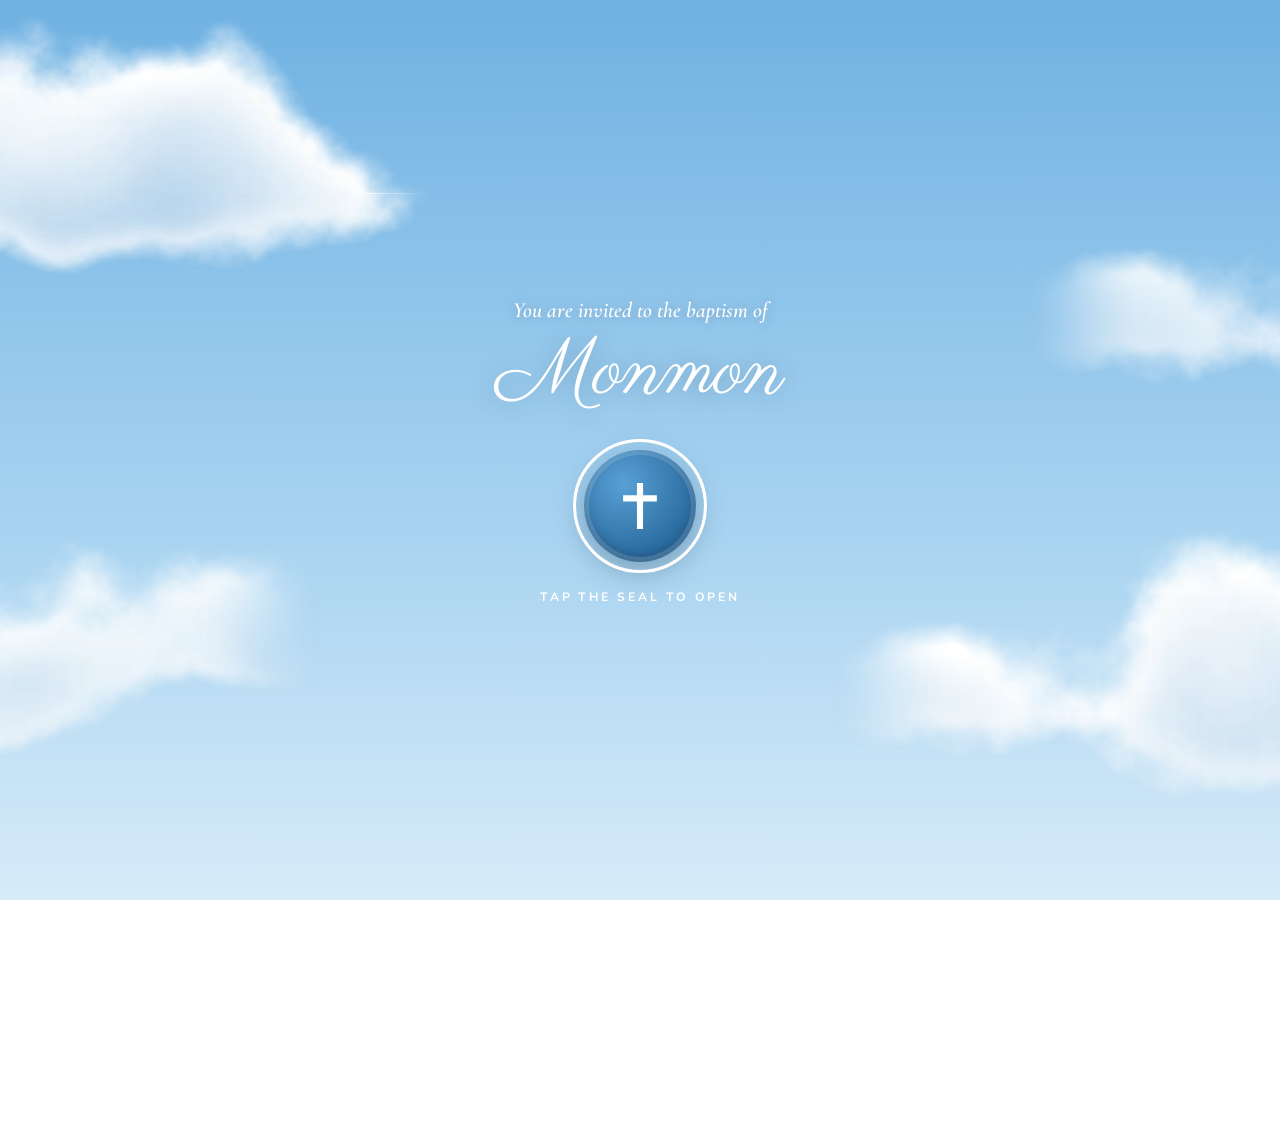
==== commit 4421d1dd: "ok" ====
--- a/docs/index.html
+++ b/docs/index.html
@@ -19,7 +19,7 @@
   <img class="gc g3" src="static/cloud3.webp" alt=""><img class="gc g4" src="static/cloud2.webp" alt="">
   <div class="gate-in">
     <p class="g-k">You are invited to the baptism of</p>
-    <p class="g-t">Daimon</p>
+    <p class="g-t">Monmon</p>
     <button class="seal" id="openBtn" type="button" aria-label="Open the invitation">
       <svg viewBox="0 0 22 30" aria-hidden="true"><path fill="currentColor" d="M9 0h4v8h9v4h-9v18H9V12H0V8h9z"/></svg>
     </button>
--- a/docs/static/extra.css
+++ b/docs/static/extra.css
@@ -74,7 +74,7 @@
 .namebox input{width:100%;font-family:var(--script);font-size:1.7rem;text-align:center;color:var(--blue);background:transparent;border:0;border-bottom:1.5px solid var(--ink);border-radius:0;padding:2px 6px;outline:none}
 .namebox input::placeholder{font-family:var(--serif);font-style:italic;font-size:1.05rem;color:#a7c0d3}
 .namebox input:focus{background:rgba(156,198,230,.3)}
-.gi figcaption.by{position:absolute;left:0;right:0;bottom:0;padding:22px 10px 8px;background:linear-gradient(transparent,rgba(20,45,65,.72));color:#fff;font-family:var(--script);font-size:1.15rem;line-height:1.1;text-align:center;text-shadow:0 1px 4px rgba(0,0,0,.5);pointer-events:none}
+.gi figcaption.by{position:absolute;left:8px;bottom:8px;max-width:calc(100% - 16px);padding:3px 10px;border-radius:999px;background:rgba(20,45,65,.68);color:#fff;font-family:var(--sans);font-weight:700;font-size:.74rem;line-height:1.4;text-align:left;white-space:nowrap;overflow:hidden;text-overflow:ellipsis;pointer-events:none;backdrop-filter:blur(3px)}
 
 /* narrow phones: keep the menu from running into the tagline */
 @media (max-width:430px){
@@ -84,3 +84,35 @@
 
 /* sign-off: always a single line, scaling with the screen */
 .foot{font-size:clamp(1.3rem,7vw,1.9rem);white-space:nowrap}
+
+/* lightbox: name + download */
+.lightbox{grid-template-rows:1fr auto;gap:12px}
+.lightbox img{place-self:center;max-height:80vh}
+.lb-bar{display:flex;align-items:center;justify-content:center;gap:14px;flex-wrap:wrap;padding-bottom:6px}
+.lb-name{color:#fff;font-family:var(--script);font-size:1.6rem;line-height:1.1}
+.lb-dl{border:0;cursor:pointer;background:#fff;color:var(--ink);padding:12px 24px;border-radius:999px;font-weight:800;font-size:.76rem;letter-spacing:.16em;text-transform:uppercase}
+.lb-dl:disabled{opacity:.7;cursor:default}
+.lb-dl:focus-visible{outline:3px solid var(--blue-2);outline-offset:3px}
+.gi.feat img{cursor:zoom-in}
+
+/* portrait: small circle */
+.gi.feat{background:none;box-shadow:none;overflow:visible;text-align:center;margin-bottom:18px}
+.gi.feat img{width:min(170px,46vw);height:min(170px,46vw);aspect-ratio:1;border-radius:50%;object-fit:cover;object-position:50% 22%;margin:0 auto;border:4px solid #fff;box-shadow:0 14px 30px -12px rgba(29,63,88,.6)}
+.gi.feat figcaption{padding:8px 0 0;color:var(--ink-2);font-weight:700}
+
+/* full-screen camera */
+html.cam-open,html.cam-open body{overflow:hidden}
+.cam[hidden]{display:none!important}
+.cam:not([hidden]){position:fixed;inset:0;z-index:90;margin:0;display:flex;flex-direction:column;background:#000;height:100vh;height:100dvh}
+.cam:not([hidden]) .viewport{flex:1;max-height:none;aspect-ratio:auto;border-radius:0;margin:0;width:100%}
+.cam:not([hidden]) .controls{position:absolute;left:0;right:0;bottom:0;margin:0;padding:34px 28px calc(22px + env(safe-area-inset-bottom));background:linear-gradient(transparent,rgba(0,0,0,.6))}
+.cam:not([hidden]) .ctl{background:rgba(255,255,255,.22);color:#fff;backdrop-filter:blur(4px)}
+.cam:not([hidden]) .count{top:calc(14px + env(safe-area-inset-top));right:14px}
+.cam .toast{position:absolute;left:50%;bottom:calc(120px + env(safe-area-inset-bottom));transform:translateX(-50%);max-width:88%;background:rgba(20,45,65,.8);color:#fff;font-weight:700;font-size:.9rem;text-align:center;padding:8px 16px;border-radius:999px;opacity:0;pointer-events:none;transition:opacity .2s}
+.cam .toast.on{opacity:1}
+
+#galTitle{user-select:none;-webkit-user-select:none;-webkit-tap-highlight-color:transparent}
+
+/* cards must never scroll their own contents (the stamp animation used to push the top out of view) */
+.card{overflow:hidden;overflow:clip}
+.lightbox img{transition:opacity .2s}
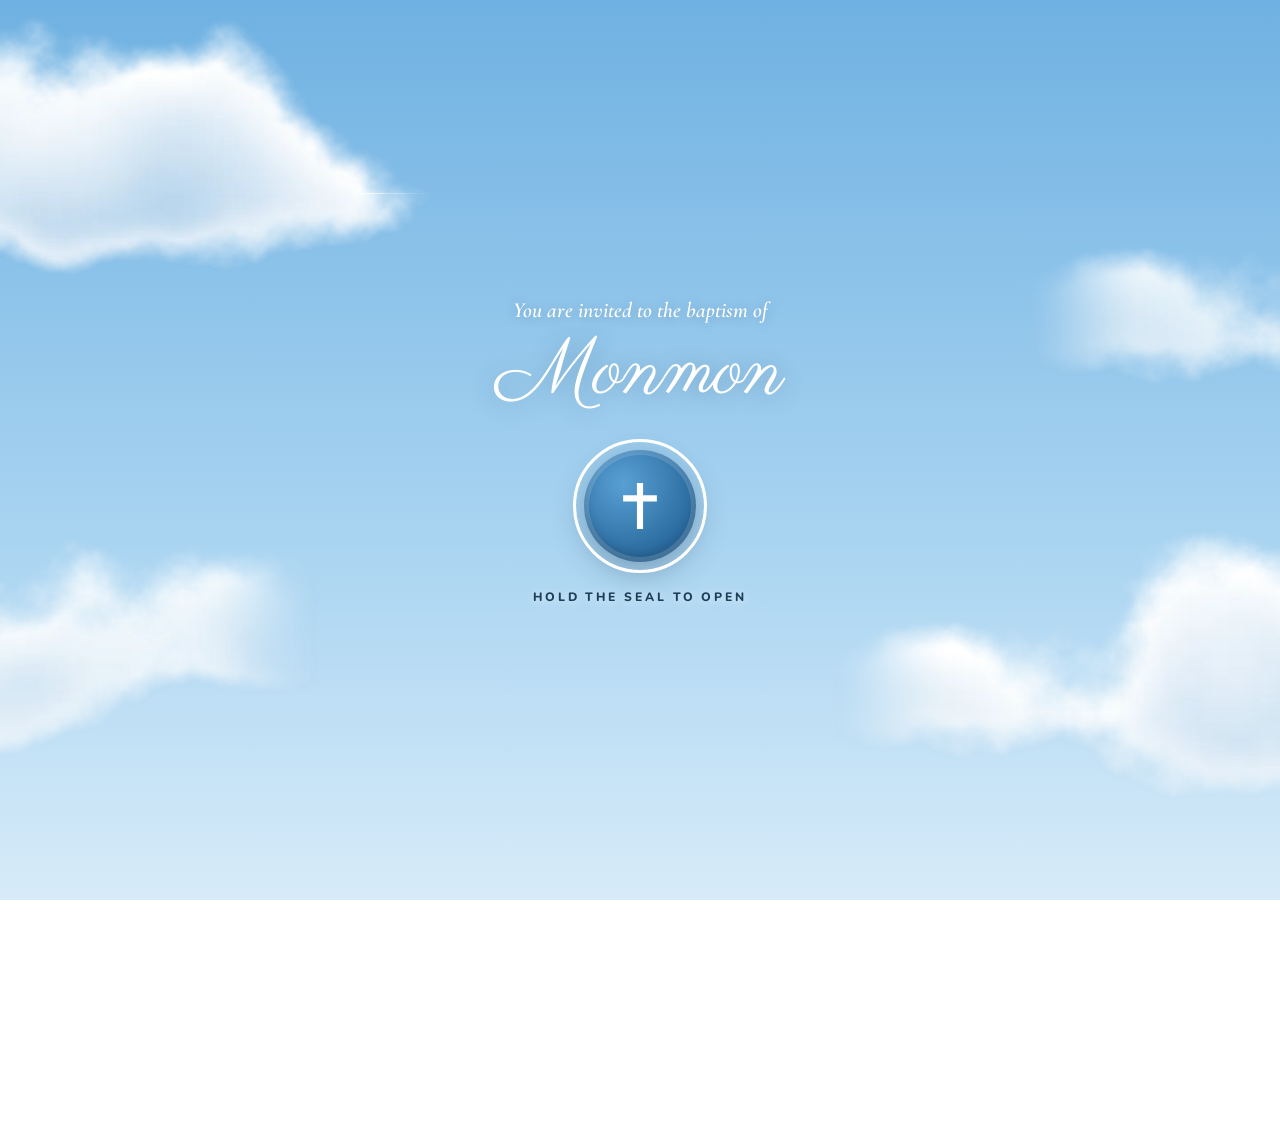
==== commit 81246261: "ok" ====
--- a/docs/index.html
+++ b/docs/index.html
@@ -20,10 +20,11 @@
   <div class="gate-in">
     <p class="g-k">You are invited to the baptism of</p>
     <p class="g-t">Monmon</p>
-    <button class="seal" id="openBtn" type="button" aria-label="Open the invitation">
+    <button class="seal" id="openBtn" type="button" aria-label="Hold to open the invitation">
+      <svg class="hold-ring" viewBox="0 0 130 130" aria-hidden="true"><circle cx="65" cy="65" r="60"/></svg>
       <svg viewBox="0 0 22 30" aria-hidden="true"><path fill="currentColor" d="M9 0h4v8h9v4h-9v18H9V12H0V8h9z"/></svg>
     </button>
-    <p class="g-h">Tap the seal to open</p>
+    <p class="g-h">Hold the seal to open</p>
   </div>
 </div>
 <section class="scene" id="scene" aria-label="Invitation to the baptism of Daimon">
--- a/docs/static/extra.css
+++ b/docs/static/extra.css
@@ -116,3 +116,36 @@
 /* cards must never scroll their own contents (the stamp animation used to push the top out of view) */
 .card{overflow:hidden;overflow:clip}
 .lightbox img{transition:opacity .2s}
+
+/* parents' list */
+.rolechip{font-weight:800;color:var(--blue)}
+.stat b{font-family:var(--sans);font-weight:800;font-variant-numeric:lining-nums;font-size:2.2rem}
+
+/* lightbox: previous / next */
+.lb-nav{position:absolute;top:50%;transform:translateY(-50%);width:46px;height:46px;border-radius:50%;border:0;background:rgba(255,255,255,.22);color:#fff;cursor:pointer;display:grid;place-items:center;backdrop-filter:blur(4px);z-index:2}
+.lb-nav svg{width:24px;height:24px}
+.lb-nav.prev{left:10px}.lb-nav.next{right:10px}
+.lb-nav[hidden]{display:none}
+.lb-nav:hover{background:rgba(255,255,255,.38)}
+.lb-nav:focus-visible{outline:3px solid var(--blue-2);outline-offset:3px}
+
+/* small full-screen toggle, top right */
+.fs-btn{position:fixed;top:calc(10px + env(safe-area-inset-top));right:calc(10px + env(safe-area-inset-right));z-index:55;width:38px;height:38px;padding:0;border:0;border-radius:50%;background:rgba(255,255,255,.7);color:var(--ink);cursor:pointer;display:grid;place-items:center;box-shadow:0 4px 14px -4px rgba(29,63,88,.5);backdrop-filter:blur(4px);opacity:.85;transition:opacity .2s,transform .15s}
+.fs-btn:hover{opacity:1}.fs-btn:active{transform:scale(.92)}
+.fs-btn svg{width:20px;height:20px;grid-area:1/1}
+.fs-btn .i-shrink{display:none}
+.fs-btn.is-full .i-expand{display:none}
+.fs-btn.is-full .i-shrink{display:block}
+.fs-btn:focus-visible{outline:3px solid var(--blue);outline-offset:2px}
+
+/* hold-to-open seal */
+.seal{touch-action:none;-webkit-user-select:none;user-select:none;-webkit-touch-callout:none;-webkit-tap-highlight-color:transparent}
+.seal .hold-ring{position:absolute;left:-9px;top:-9px;width:130px;height:130px;transform:rotate(-90deg);pointer-events:none;overflow:visible}
+.hold-ring circle{fill:none;stroke:#1d3f58;stroke-width:5;stroke-linecap:round;stroke-dasharray:377;stroke-dashoffset:377;transition:stroke-dashoffset .25s ease-out}
+.seal.holding{animation:none;transform:scale(1.07)}
+.seal.holding .hold-ring circle{stroke-dashoffset:0;transition:stroke-dashoffset 1.1s linear}
+@media (prefers-reduced-motion:reduce){.seal.holding .hold-ring circle{transition-duration:.4s}}
+
+/* darker, easier-to-read bottom text */
+.gate .g-h{color:#1d3f58;text-shadow:0 1px 10px rgba(255,255,255,.7);font-weight:800}
+.scene .cdt{color:#1d3f58;text-shadow:0 1px 6px rgba(255,255,255,.75)}
